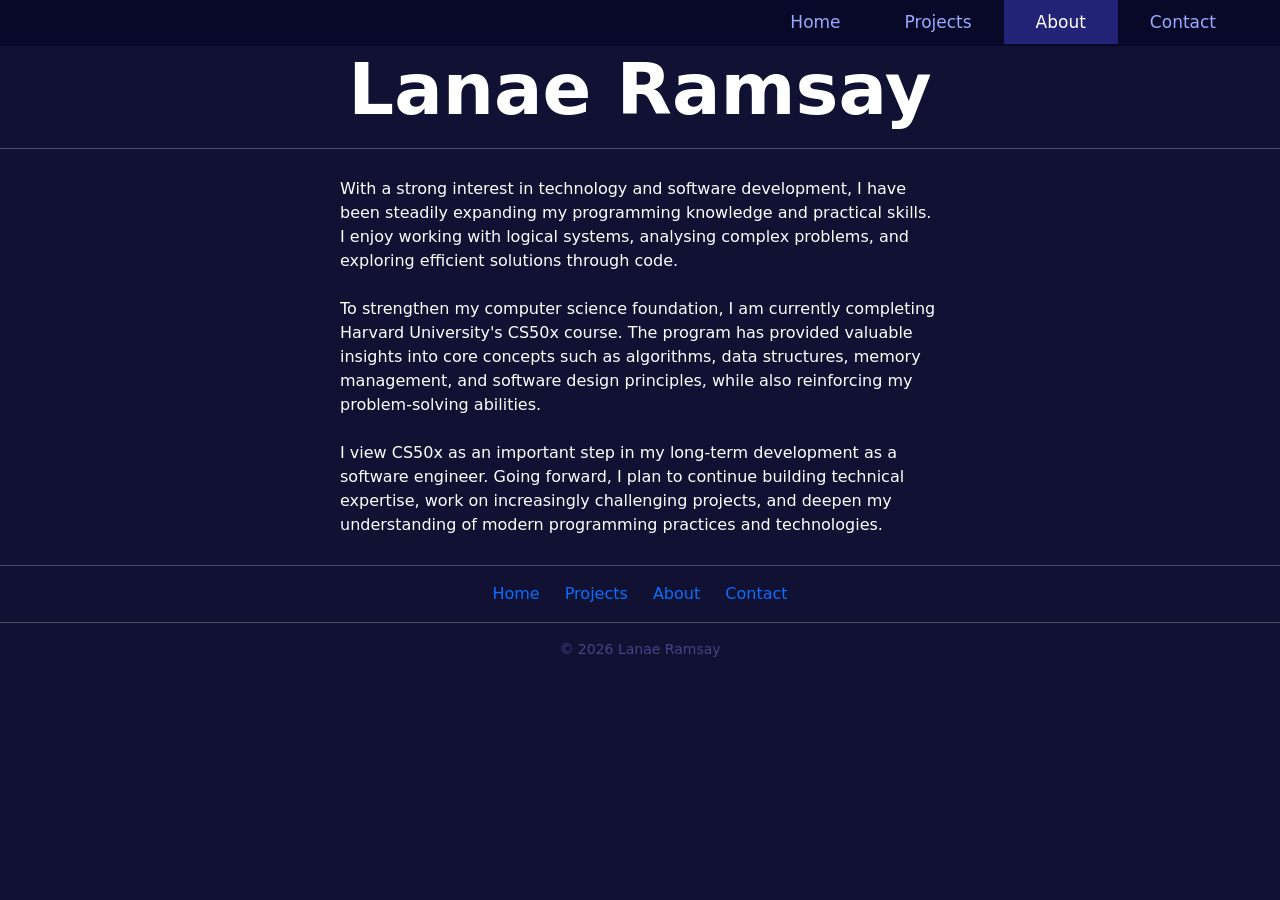
==== about.html @ 3edce325 "init: first commit" ====
<!DOCTYPE html>

<html lang="en">
    <head>
        <link href="https://cdn.jsdelivr.net/npm/bootstrap@5.3.8/dist/css/bootstrap.min.css" rel="stylesheet" integrity="sha384-sRIl4kxILFvY47J16cr9ZwB07vP4J8+LH7qKQnuqkuIAvNWLzeN8tE5YBujZqJLB" crossorigin="anonymous">
        <script src="https://cdn.jsdelivr.net/npm/bootstrap@5.3.8/dist/js/bootstrap.bundle.min.js" integrity="sha384-FKyoEForCGlyvwx9Hj09JcYn3nv7wiPVlz7YYwJrWVcXK/BmnVDxM+D2scQbITxI" crossorigin="anonymous"></script>
        <link href="styles.css" rel="stylesheet">
        <meta name="viewport" content="initial-scale=1, width=device-width">
        <title>Ivan Konoplin About</title>
    </head>
    <body>
        <nav class="navbar navbar-expand-lg">
            <div class="ms-auto">

                <!-- Hamburger button -->
                <button class="navbar-toggler svg" type="button" data-bs-toggle="offcanvas" data-bs-target="#mobileMenu" aria-controls="mobileMenu" style="padding: 10px 0px">
                    <svg version="1.1" xmlns="http://www.w3.org/2000/svg" viewBox="0 0 140 140" width="30" height="30">
                        <path d="M0 0 C0.92212784 0.00359528 1.84425568 0.00719055 2.79432678 0.01089478 C4.24295105 0.01067574 4.24295105 0.01067574 5.72084045 0.01045227 C8.92952175 0.01115182 12.1381458 0.0189462 15.34681702 0.02676392 C17.56499195 0.02862794 19.78316729 0.03005192 22.00134277 0.03105164 C27.85231148 0.03487801 33.70325554 0.04470931 39.55421448 0.05575562 C45.51958381 0.06596717 51.4849571 0.07054871 57.45033264 0.07559204 C69.16453621 0.08633147 80.87872144 0.10340932 92.59291077 0.12442017 C92.59291077 5.73442017 92.59291077 11.34442017 92.59291077 17.12442017 C79.70218822 17.14754127 66.81147057 17.16533406 53.92073154 17.17623234 C47.93571811 17.18146168 41.9507188 17.18856024 35.9657135 17.19985962 C30.19507647 17.2106867 24.42445308 17.21669662 18.65380669 17.21929741 C16.44688133 17.22115198 14.23995677 17.22477321 12.03303719 17.23015022 C8.95345035 17.23735827 5.87392063 17.23841121 2.79432678 17.23794556 C1.87219894 17.24154083 0.95007111 17.24513611 0 17.24884033 C-6.29303707 17.23847233 -6.29303707 17.23847233 -7.40708923 16.12442017 C-7.50683956 13.61305912 -7.54591106 11.13538602 -7.53208923 8.62442017 C-7.53595642 7.9218811 -7.53982361 7.21934204 -7.54380798 6.49551392 C-7.53060221 -0.35827989 -6.71768632 0.01106763 0 0 Z " fill="currentColor" transform="translate(27.407089233398438,96.87557983398438)"/>
                        <path d="M0 0 C0.92212784 0.00359528 1.84425568 0.00719055 2.79432678 0.01089478 C4.24295105 0.01067574 4.24295105 0.01067574 5.72084045 0.01045227 C8.92952175 0.01115182 12.1381458 0.0189462 15.34681702 0.02676392 C17.56499195 0.02862794 19.78316729 0.03005192 22.00134277 0.03105164 C27.85231148 0.03487801 33.70325554 0.04470931 39.55421448 0.05575562 C45.51958381 0.06596717 51.4849571 0.07054871 57.45033264 0.07559204 C69.16453621 0.08633147 80.87872144 0.10340932 92.59291077 0.12442017 C92.59291077 5.73442017 92.59291077 11.34442017 92.59291077 17.12442017 C79.70218822 17.14754127 66.81147057 17.16533406 53.92073154 17.17623234 C47.93571811 17.18146168 41.9507188 17.18856024 35.9657135 17.19985962 C30.19507647 17.2106867 24.42445308 17.21669662 18.65380669 17.21929741 C16.44688133 17.22115198 14.23995677 17.22477321 12.03303719 17.23015022 C8.95345035 17.23735827 5.87392063 17.23841121 2.79432678 17.23794556 C1.87219894 17.24154083 0.95007111 17.24513611 0 17.24884033 C-6.29303707 17.23847233 -6.29303707 17.23847233 -7.40708923 16.12442017 C-7.50683956 13.61305912 -7.54591106 11.13538602 -7.53208923 8.62442017 C-7.53595642 7.9218811 -7.53982361 7.21934204 -7.54380798 6.49551392 C-7.53060221 -0.35827989 -6.71768632 0.01106763 0 0 Z " fill="currentColor" transform="translate(27.407089233398438,60.875579833984375)"/>
                        <path d="M0 0 C0.92212784 0.00359528 1.84425568 0.00719055 2.79432678 0.01089478 C4.24295105 0.01067574 4.24295105 0.01067574 5.72084045 0.01045227 C8.92952175 0.01115182 12.1381458 0.0189462 15.34681702 0.02676392 C17.56499195 0.02862794 19.78316729 0.03005192 22.00134277 0.03105164 C27.85231148 0.03487801 33.70325554 0.04470931 39.55421448 0.05575562 C45.51958381 0.06596717 51.4849571 0.07054871 57.45033264 0.07559204 C69.16453621 0.08633147 80.87872144 0.10340932 92.59291077 0.12442017 C92.59291077 5.73442017 92.59291077 11.34442017 92.59291077 17.12442017 C79.70218822 17.14754127 66.81147057 17.16533406 53.92073154 17.17623234 C47.93571811 17.18146168 41.9507188 17.18856024 35.9657135 17.19985962 C30.19507647 17.2106867 24.42445308 17.21669662 18.65380669 17.21929741 C16.44688133 17.22115198 14.23995677 17.22477321 12.03303719 17.23015022 C8.95345035 17.23735827 5.87392063 17.23841121 2.79432678 17.23794556 C1.87219894 17.24154083 0.95007111 17.24513611 0 17.24884033 C-6.29303707 17.23847233 -6.29303707 17.23847233 -7.40708923 16.12442017 C-7.50683956 13.61305912 -7.54591106 11.13538602 -7.53208923 8.62442017 C-7.53595642 7.9218811 -7.53982361 7.21934204 -7.54380798 6.49551392 C-7.53060221 -0.35827989 -6.71768632 0.01106763 0 0 Z " fill="currentColor" transform="translate(27.407089233398438,24.875579833984375)"/>
                    </svg>
                </button>

                <!-- Offcanvas (works as a regular menu on PC and as a sidebar on mobile devices) -->
                <div  style="background-color: #113" class="offcanvas offcanvas-end" id="mobileMenu">
                    <div class="offcanvas-body">
                        <ul class="navbar-nav justify-content-end flex-grow-1 pe-3 nav-links">
                            <li><a href="index.html">Home</a></li>
                            <li><a href="projects.html">Projects</a></li>
                            <li><a class="active">About</a></li>
                            <li><a href="contact.html">Contact</a></li>
                        </ul>
                    </div>
                </div>
            </div>
        </nav>
        <h1 style="text-align: center; font-size: 72px">
            <b>
                Lanae Ramsay
            </b>
        </h1>
        <hr>
        <div style="align-items: center;">
            <p style="max-width: 600px; margin: 0 auto; padding: 12px 0px;">
                With a strong interest in technology and software development, I have been steadily expanding my programming knowledge and practical skills. I enjoy working with logical systems, analysing complex problems, and exploring efficient solutions through code.
            </p>
            <p style="max-width: 600px; margin: 0 auto; padding: 12px 0px;">
                To strengthen my computer science foundation, I am currently completing Harvard University's CS50x course. The program has provided valuable insights into core concepts such as algorithms, data structures, memory management, and software design principles, while also reinforcing my problem-solving abilities.
            </p>
            <p style="max-width: 600px; margin: 0 auto; padding: 12px 0px;">
                I view CS50x as an important step in my long-term development as a software engineer. Going forward, I plan to continue building technical expertise, work on increasingly challenging projects, and deepen my understanding of modern programming practices and technologies.
            </p>
        </div>
        <hr>
        <div style="text-align: center">
            <a href="index.html">Home</a>
            <a href="projects.html">Projects</a>
            <a href="about.html">About</a>
            <a href="contact.html">Contact</a>
        </div>
        <hr>
        <footer>
            <p>&#169; 2026 Lanae Ramsay</p>
        </footer>
        <script src="script.js"></script>
    </body>
</html>
---- styles.css ----
/* Get rid of underline */
a {
    text-decoration: none;
    padding: 10px 10px;
}

.svg {
  color: #9af;
}

.svg.hovered {
  color: #fff;
}

/* Navbar Container */
.navbar {
    align-items: center;
    background-color: #080828;
    padding: 0px 16px;
}

/* Makes list horizontal. Remove dots */
.nav-links {
    list-style: none;
    display: flex;
}

/* Individual links */
.nav-links a {
    color: #9af;
    font-size: 17px;
    padding: 12px 32px;
}

/* Hover effect for links */
.nav-links a:hover {
    background-color: #227;
    color: #fff;
}

/* Tap effect for links */
.nav-links a:active {
    background-color: #44b;
    color: #fff;
}

/* Current page */
.nav-links a.active {
    background-color: #227;
    color: #fff;
}

.nav-links li {
    padding: 10px 0px;
}

/* For custom hamburger button */
.navbar-toggler {
    border: none;
    outline: none;
}

.navbar-toggler:focus {
    box-shadow: none;
}


body {
    background-color: #113;
    color: #fff;
}

footer {
    font-size: 14px;
    text-align: center;
    color: #448;
}

object {
  pointer-events: none;
}
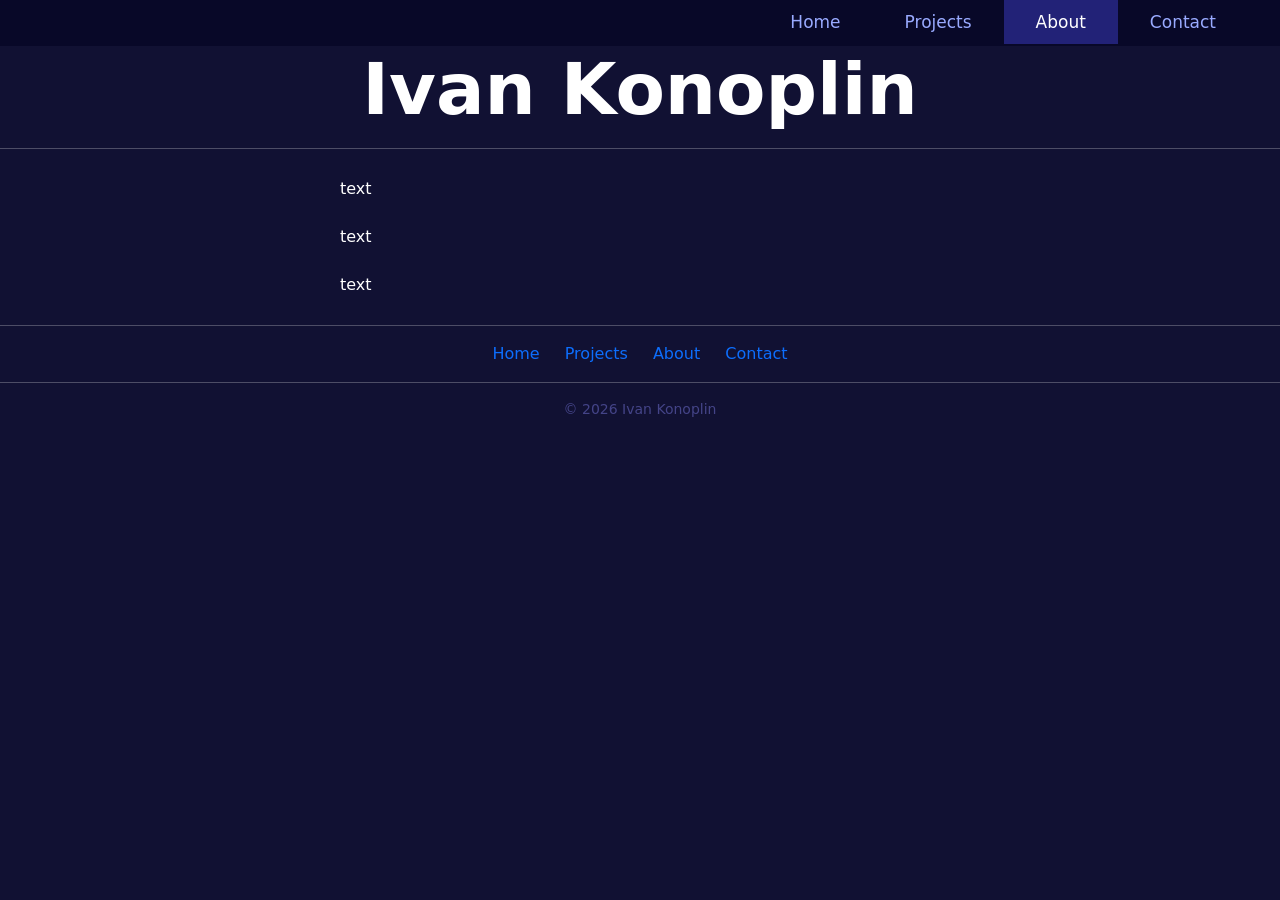
==== commit 82cbba27: "info changes" ====
--- a/about.html
+++ b/about.html
@@ -36,19 +36,19 @@
         </nav>
         <h1 style="text-align: center; font-size: 72px">
             <b>
-                Lanae Ramsay
+                Ivan Konoplin
             </b>
         </h1>
         <hr>
         <div style="align-items: center;">
             <p style="max-width: 600px; margin: 0 auto; padding: 12px 0px;">
-                With a strong interest in technology and software development, I have been steadily expanding my programming knowledge and practical skills. I enjoy working with logical systems, analysing complex problems, and exploring efficient solutions through code.
+                text
             </p>
             <p style="max-width: 600px; margin: 0 auto; padding: 12px 0px;">
-                To strengthen my computer science foundation, I am currently completing Harvard University's CS50x course. The program has provided valuable insights into core concepts such as algorithms, data structures, memory management, and software design principles, while also reinforcing my problem-solving abilities.
+                text
             </p>
             <p style="max-width: 600px; margin: 0 auto; padding: 12px 0px;">
-                I view CS50x as an important step in my long-term development as a software engineer. Going forward, I plan to continue building technical expertise, work on increasingly challenging projects, and deepen my understanding of modern programming practices and technologies.
+                text
             </p>
         </div>
         <hr>
@@ -60,7 +60,7 @@
         </div>
         <hr>
         <footer>
-            <p>&#169; 2026 Lanae Ramsay</p>
+            <p>&#169; 2026 Ivan Konoplin</p>
         </footer>
         <script src="script.js"></script>
     </body>
